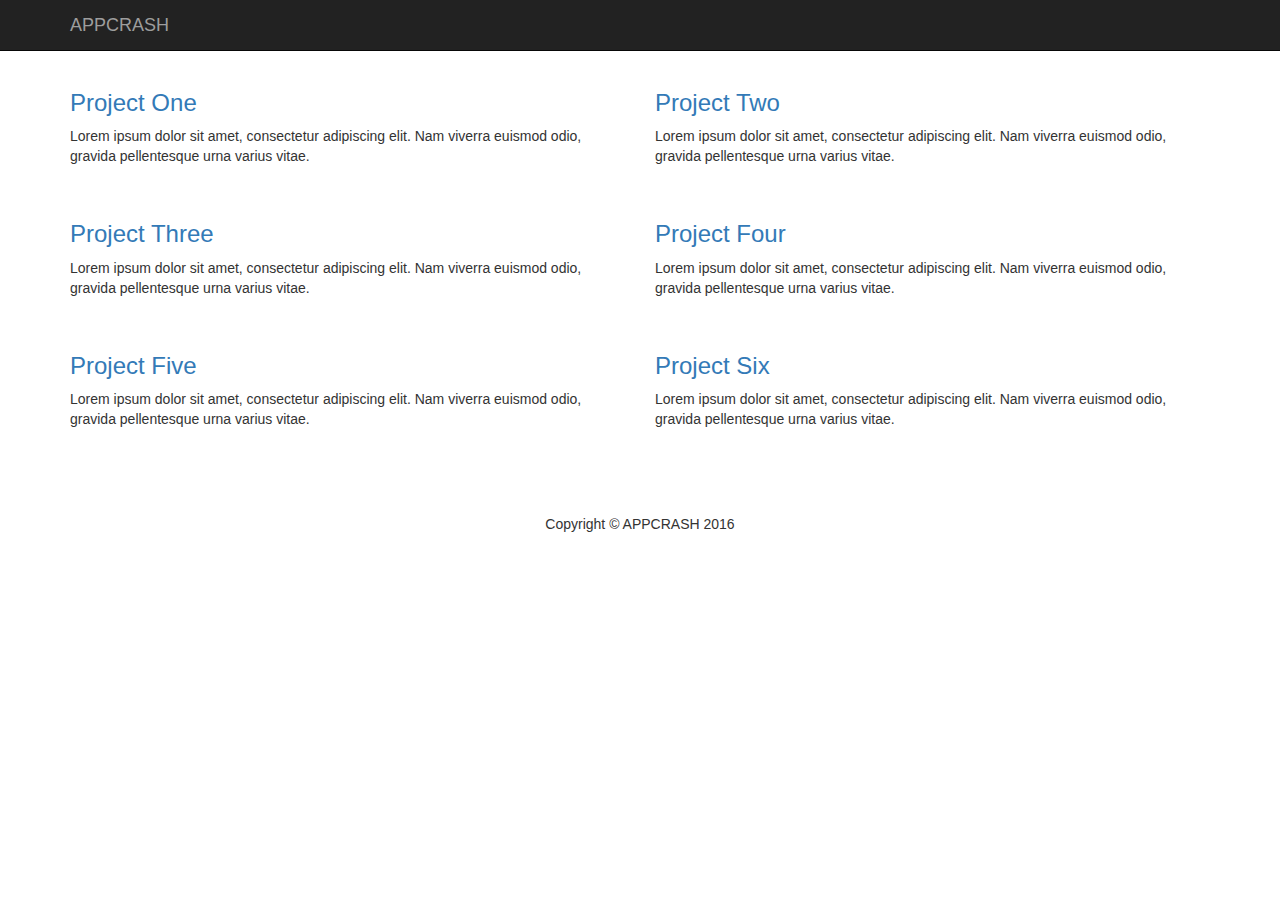
==== pages/portfolio.html @ 9a3c0a34 "add pages, mod color error msg from contact form" ====
<!DOCTYPE html>
<html lang="pt-br">

<head>

    <meta charset="utf-8">
    <meta http-equiv="X-UA-Compatible" content="IE=edge">
    <meta name="viewport" content="width=device-width, initial-scale=1">
    <meta name="description" content="">
    <meta name="author" content="">

    <title>Meu Portfolio - APPCRASH</title>

    <!-- Bootstrap Core CSS -->
    <link href="../css/bootstrap.min.css" rel="stylesheet">

    <!-- Custom CSS -->
    <link href="../css/portfolio.css" rel="stylesheet">

    <!-- HTML5 Shim and Respond.js IE8 support of HTML5 elements and media queries -->
    <!-- WARNING: Respond.js doesn't work if you view the page via file:// -->
    <!--[if lt IE 9]>
        <script src="https://oss.maxcdn.com/libs/html5shiv/3.7.0/html5shiv.js"></script>
        <script src="https://oss.maxcdn.com/libs/respond.js/1.4.2/respond.min.js"></script>
    <![endif]-->

</head>

<body>

    <!-- Navigation -->
    <nav class="navbar navbar-inverse navbar-fixed-top" role="navigation">
        <div class="container">
            <!-- Brand and toggle get grouped for better mobile display -->
            <div class="navbar-header">
                <a class="navbar-brand" href="appcrash.com.br">APPCRASH</a>
            </div>
            <!-- /.navbar-collapse -->
        </div>
        <!-- /.container -->
    </nav>

    <!-- Page Content -->
    <div class="container">
        <!-- Projects Row -->
        <div class="row">
            <div class="col-md-6 portfolio-item">
                <a href="#">
                    <img class="img-responsive" src="http://placehold.it/700x400" alt="">
                </a>
                <h3>
                    <a href="#">Project One</a>
                </h3>
                <p>Lorem ipsum dolor sit amet, consectetur adipiscing elit. Nam viverra euismod odio, gravida pellentesque urna varius vitae.</p>
            </div>
            <div class="col-md-6 portfolio-item">
                <a href="#">
                    <img class="img-responsive" src="http://placehold.it/700x400" alt="">
                </a>
                <h3>
                    <a href="#">Project Two</a>
                </h3>
                <p>Lorem ipsum dolor sit amet, consectetur adipiscing elit. Nam viverra euismod odio, gravida pellentesque urna varius vitae.</p>
            </div>
        </div>
        <!-- /.row -->

        <!-- Projects Row -->
        <div class="row">
            <div class="col-md-6 portfolio-item">
                <a href="#">
                    <img class="img-responsive" src="http://placehold.it/700x400" alt="">
                </a>
                <h3>
                    <a href="#">Project Three</a>
                </h3>
                <p>Lorem ipsum dolor sit amet, consectetur adipiscing elit. Nam viverra euismod odio, gravida pellentesque urna varius vitae.</p>
            </div>
            <div class="col-md-6 portfolio-item">
                <a href="#">
                    <img class="img-responsive" src="http://placehold.it/700x400" alt="">
                </a>
                <h3>
                    <a href="#">Project Four</a>
                </h3>
                <p>Lorem ipsum dolor sit amet, consectetur adipiscing elit. Nam viverra euismod odio, gravida pellentesque urna varius vitae.</p>
            </div>
        </div>
        <!-- /.row -->

        <!-- Projects Row -->
        <div class="row">
            <div class="col-md-6 portfolio-item">
                <a href="#">
                    <img class="img-responsive" src="http://placehold.it/700x400" alt="">
                </a>
                <h3>
                    <a href="#">Project Five</a>
                </h3>
                <p>Lorem ipsum dolor sit amet, consectetur adipiscing elit. Nam viverra euismod odio, gravida pellentesque urna varius vitae.</p>
            </div>
            <div class="col-md-6 portfolio-item">
                <a href="#">
                    <img class="img-responsive" src="http://placehold.it/700x400" alt="">
                </a>
                <h3>
                    <a href="#">Project Six</a>
                </h3>
                <p>Lorem ipsum dolor sit amet, consectetur adipiscing elit. Nam viverra euismod odio, gravida pellentesque urna varius vitae.</p>
            </div>
        </div>
        <!-- /.row -->
        <!-- Footer -->
        <footer>
            <div class="row">
                <div class="col-lg-12 text-center">
                    <p>Copyright &copy; APPCRASH 2016</p>
                </div>
            </div>
            <!-- /.row -->
        </footer>

    </div>
    <!-- /.container -->

    <!-- jQuery -->
    <script src="js/jquery.js"></script>

    <!-- Bootstrap Core JavaScript -->
    <script src="js/bootstrap.min.js"></script>

</body>

</html>
---- css/portfolio.css ----
/*!
 * Start Bootstrap - 2 Col Portfolio HTML Template (http://startbootstrap.com)
 * Code licensed under the Apache License v2.0.
 * For details, see http://www.apache.org/licenses/LICENSE-2.0.
 */

body {
    padding-top: 70px; /* Required padding for .navbar-fixed-top. Remove if using .navbar-static-top. Change if height of navigation changes. */
}

.portfolio-item {
    margin-bottom: 25px;
}

footer {
    margin: 50px 0;
}
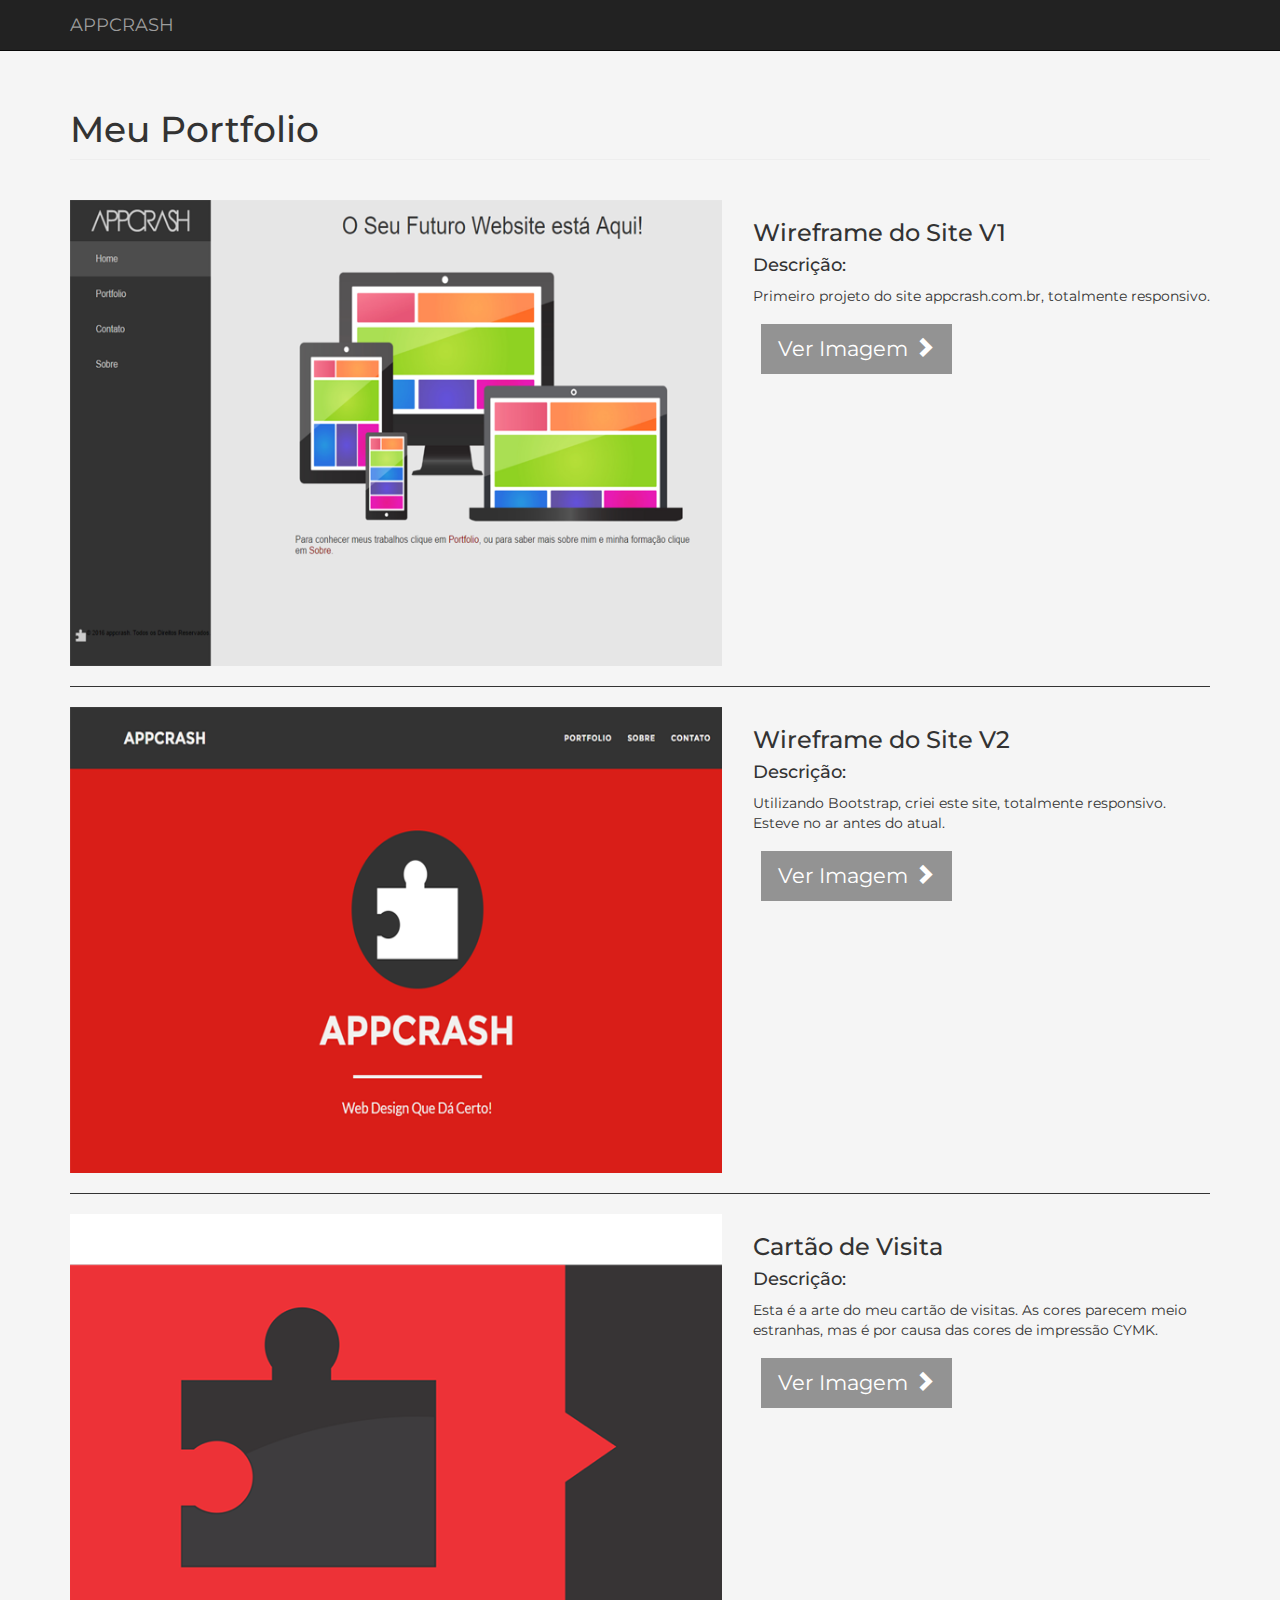
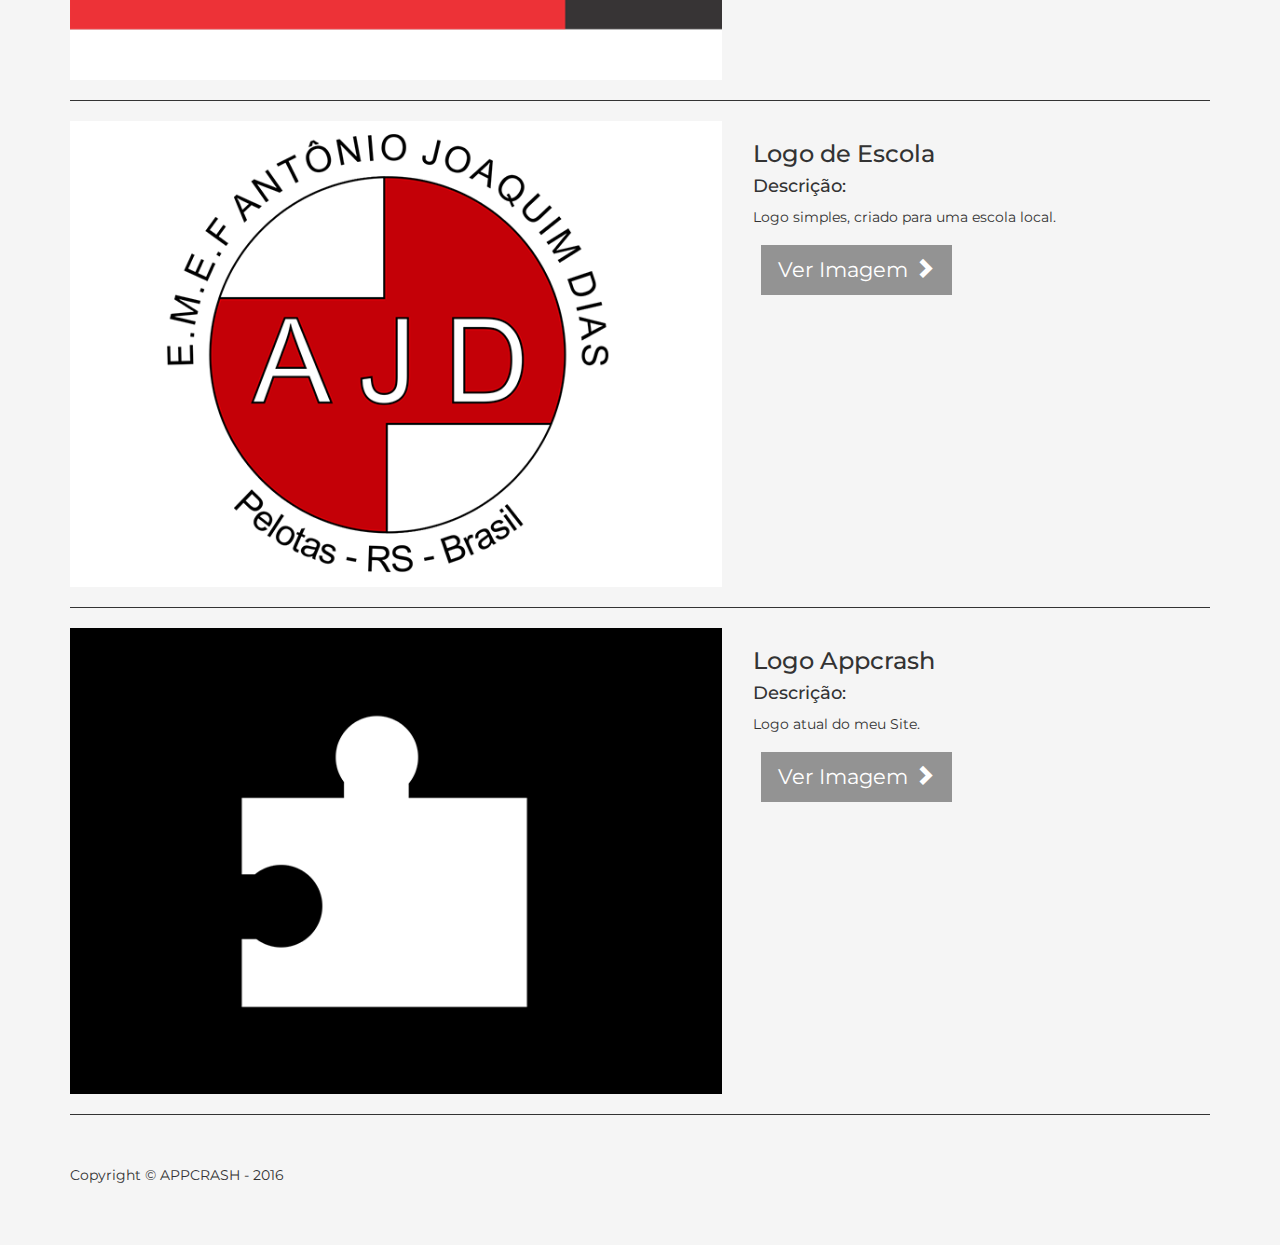
==== commit c38ce151: "portfolio finished" ====
--- a/pages/portfolio.html
+++ b/pages/portfolio.html
@@ -6,8 +6,9 @@
     <meta charset="utf-8">
     <meta http-equiv="X-UA-Compatible" content="IE=edge">
     <meta name="viewport" content="width=device-width, initial-scale=1">
-    <meta name="description" content="">
-    <meta name="author" content="">
+    <meta name="description" content="Este é meu portfolio. Aqui você encontra a lista de todos os meus trabalhos.">
+    <meta name="author" content="Itamar Jr">
+    <link rel="icon" href="img/favicon.png" />
 
     <title>Meu Portfolio - APPCRASH</title>
 
@@ -16,6 +17,10 @@
 
     <!-- Custom CSS -->
     <link href="../css/portfolio.css" rel="stylesheet">
+
+    <!-- Custom Fonts -->
+    <link href="font-awesome/css/font-awesome.min.css" rel="stylesheet" type="text/css">
+    <link href="https://fonts.googleapis.com/css?family=Lato|Montserrat" rel="stylesheet">
 
     <!-- HTML5 Shim and Respond.js IE8 support of HTML5 elements and media queries -->
     <!-- WARNING: Respond.js doesn't work if you view the page via file:// -->
@@ -33,88 +38,110 @@
         <div class="container">
             <!-- Brand and toggle get grouped for better mobile display -->
             <div class="navbar-header">
-                <a class="navbar-brand" href="appcrash.com.br">APPCRASH</a>
+                <a class="navbar-brand" href="../index.html">APPCRASH</a>
             </div>
-            <!-- /.navbar-collapse -->
         </div>
         <!-- /.container -->
     </nav>
 
     <!-- Page Content -->
     <div class="container">
-        <!-- Projects Row -->
+
+        <!-- Page Heading -->
         <div class="row">
-            <div class="col-md-6 portfolio-item">
-                <a href="#">
-                    <img class="img-responsive" src="http://placehold.it/700x400" alt="">
-                </a>
-                <h3>
-                    <a href="#">Project One</a>
-                </h3>
-                <p>Lorem ipsum dolor sit amet, consectetur adipiscing elit. Nam viverra euismod odio, gravida pellentesque urna varius vitae.</p>
-            </div>
-            <div class="col-md-6 portfolio-item">
-                <a href="#">
-                    <img class="img-responsive" src="http://placehold.it/700x400" alt="">
-                </a>
-                <h3>
-                    <a href="#">Project Two</a>
-                </h3>
-                <p>Lorem ipsum dolor sit amet, consectetur adipiscing elit. Nam viverra euismod odio, gravida pellentesque urna varius vitae.</p>
+            <div class="col-lg-12">
+                <h1 class="page-header">Meu Portfolio</h1>
+                <br>
             </div>
         </div>
         <!-- /.row -->
 
-        <!-- Projects Row -->
+        <!-- Project One -->
         <div class="row">
-            <div class="col-md-6 portfolio-item">
-                <a href="#">
-                    <img class="img-responsive" src="http://placehold.it/700x400" alt="">
-                </a>
-                <h3>
-                    <a href="#">Project Three</a>
-                </h3>
-                <p>Lorem ipsum dolor sit amet, consectetur adipiscing elit. Nam viverra euismod odio, gravida pellentesque urna varius vitae.</p>
+            <div class="col-md-7">
+                    <img class="img-responsive" src="../img/portfolio-item/wire-1.png" alt="Wireframe do Site V1">
             </div>
-            <div class="col-md-6 portfolio-item">
-                <a href="#">
-                    <img class="img-responsive" src="http://placehold.it/700x400" alt="">
-                </a>
-                <h3>
-                    <a href="#">Project Four</a>
-                </h3>
-                <p>Lorem ipsum dolor sit amet, consectetur adipiscing elit. Nam viverra euismod odio, gravida pellentesque urna varius vitae.</p>
+            <div class="col-md-5">
+                <h3>Wireframe do Site V1</h3>
+                <h4>Descrição:</h4>
+                <p>Primeiro projeto do site appcrash.com.br, totalmente responsivo.</p>
+                <a class="btn btn-dark btn-lg" href="../img/portfolio-item/wire-1-full.png">Ver Imagem <span class="glyphicon glyphicon-chevron-right"></span></a>
             </div>
         </div>
         <!-- /.row -->
 
-        <!-- Projects Row -->
+        <hr>
+
+        <!-- Project Two -->
         <div class="row">
-            <div class="col-md-6 portfolio-item">
-                <a href="#">
-                    <img class="img-responsive" src="http://placehold.it/700x400" alt="">
-                </a>
-                <h3>
-                    <a href="#">Project Five</a>
-                </h3>
-                <p>Lorem ipsum dolor sit amet, consectetur adipiscing elit. Nam viverra euismod odio, gravida pellentesque urna varius vitae.</p>
+            <div class="col-md-7">
+                <img class="img-responsive" src="../img/portfolio-item/wire-2.png" alt="Wireframe do Site V2">
             </div>
-            <div class="col-md-6 portfolio-item">
-                <a href="#">
-                    <img class="img-responsive" src="http://placehold.it/700x400" alt="">
-                </a>
-                <h3>
-                    <a href="#">Project Six</a>
-                </h3>
-                <p>Lorem ipsum dolor sit amet, consectetur adipiscing elit. Nam viverra euismod odio, gravida pellentesque urna varius vitae.</p>
+            <div class="col-md-5">
+                <h3>Wireframe do Site V2</h3>
+                <h4>Descrição:</h4>
+                <p>Utilizando Bootstrap, criei este site, totalmente responsivo. Esteve no ar antes do atual.</p>
+                <a class="btn btn-dark btn-lg" href="../img/portfolio-item/wire-2-full.png">Ver Imagem <span class="glyphicon glyphicon-chevron-right"></span></a>
             </div>
         </div>
         <!-- /.row -->
+
+        <hr>
+
+        <!-- Project Three -->
+        <div class="row">
+            <div class="col-md-7">
+                <img class="img-responsive" src="../img/portfolio-item/visit-card.png" alt="Cartão de Visita">
+            </div>
+            <div class="col-md-5">
+                <h3>Cartão de Visita</h3>
+                <h4>Descrição:</h4>
+                <p>Esta é a arte do meu cartão de visitas. As cores parecem meio estranhas, mas é por causa das cores de impressão CYMK.</p>
+                <a class="btn btn-dark btn-lg" href="../img/portfolio-item/visit-card-full.png">Ver Imagem <span class="glyphicon glyphicon-chevron-right"></span></a>
+            </div>
+        </div>
+        <!-- /.row -->
+
+        <hr>
+
+        <!-- Project Four -->
+        <div class="row">
+
+            <div class="col-md-7">
+                <img class="img-responsive" src="../img/portfolio-item/logo-escola.png" alt="Logo de Escola">
+            </div>
+            <div class="col-md-5">
+                <h3>Logo de Escola</h3>
+                <h4>Descrição:</h4>
+                <p>Logo simples, criado para uma escola local.</p>
+                <a class="btn btn-dark btn-lg" href="../img/portfolio-item/logo-escola.png">Ver Imagem <span class="glyphicon glyphicon-chevron-right"></span></a>
+            </div>
+        </div>
+        <!-- /.row -->
+
+        <hr>
+
+        <!-- Project Five -->
+        <div class="row">
+            <div class="col-md-7">
+                    <img class="img-responsive" src="../img/portfolio-item/logo-appcrash.png" alt="Logo Appcrash">
+            </div>
+            <div class="col-md-5">
+                <h3>Logo Appcrash</h3>
+                <h4>Descrição:</h4>
+                <p>Logo atual do meu Site.</p>
+                <a class="btn btn-dark btn-lg" href="../img/portfolio-item/logo-appcrash-full.png">Ver Imagem <span class="glyphicon glyphicon-chevron-right"></span></a>
+            </div>
+        </div>
+        <!-- /.row -->
+
+        <hr>
+
         <!-- Footer -->
         <footer>
             <div class="row">
-                <div class="col-lg-12 text-center">
-                    <p>Copyright &copy; APPCRASH 2016</p>
+                <div class="col-lg-12">
+                    <p>Copyright &copy; APPCRASH - 2016</p>
                 </div>
             </div>
             <!-- /.row -->
@@ -124,10 +151,10 @@
     <!-- /.container -->
 
     <!-- jQuery -->
-    <script src="js/jquery.js"></script>
+    <script src="../js/jquery.js"></script>
 
     <!-- Bootstrap Core JavaScript -->
-    <script src="js/bootstrap.min.js"></script>
+    <script src="../js/bootstrap.min.js"></script>
 
 </body>
 
--- a/css/portfolio.css
+++ b/css/portfolio.css
@@ -1,15 +1,26 @@
-/*!
- * Start Bootstrap - 2 Col Portfolio HTML Template (http://startbootstrap.com)
- * Code licensed under the Apache License v2.0.
- * For details, see http://www.apache.org/licenses/LICENSE-2.0.
- */
-
 body {
-    padding-top: 70px; /* Required padding for .navbar-fixed-top. Remove if using .navbar-static-top. Change if height of navigation changes. */
+    padding-top: 70px;
+    background-color: #f5f5f5;
+    font-family: "Montserrat", "Lato","Helvetica Neue",Helvetica,Arial,sans-serif;
 }
 
-.portfolio-item {
-    margin-bottom: 25px;
+.btn-dark {
+    border-radius: 0;
+    color: #fff;
+    background-color: rgba(0,0,0,0.4);
+    font-size: 1.5em;
+    margin: 8px;
+}
+
+.btn-dark:hover,
+.btn-dark:focus,
+.btn-dark:active {
+    color: #fff;
+    background-color: rgba(0,0,0,0.7);
+}
+
+hr{
+    border-color: #333;
 }
 
 footer {
